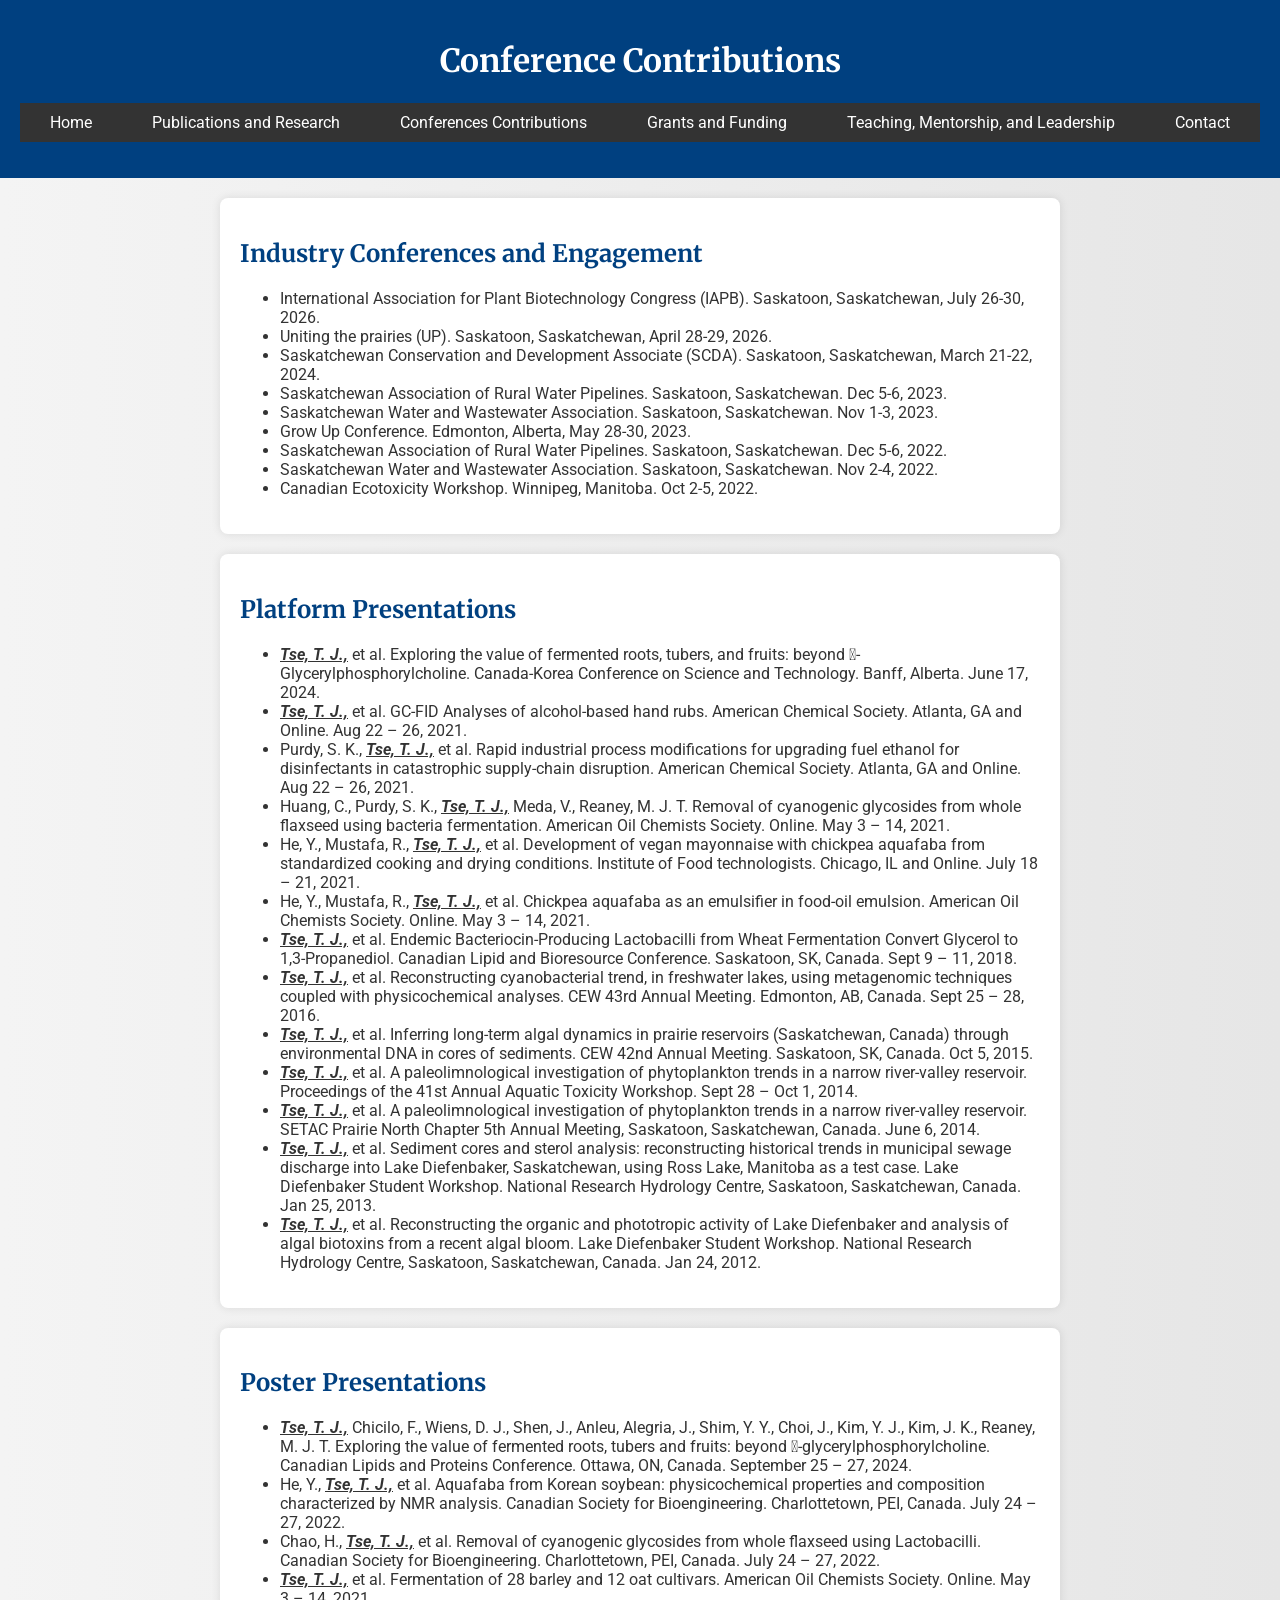
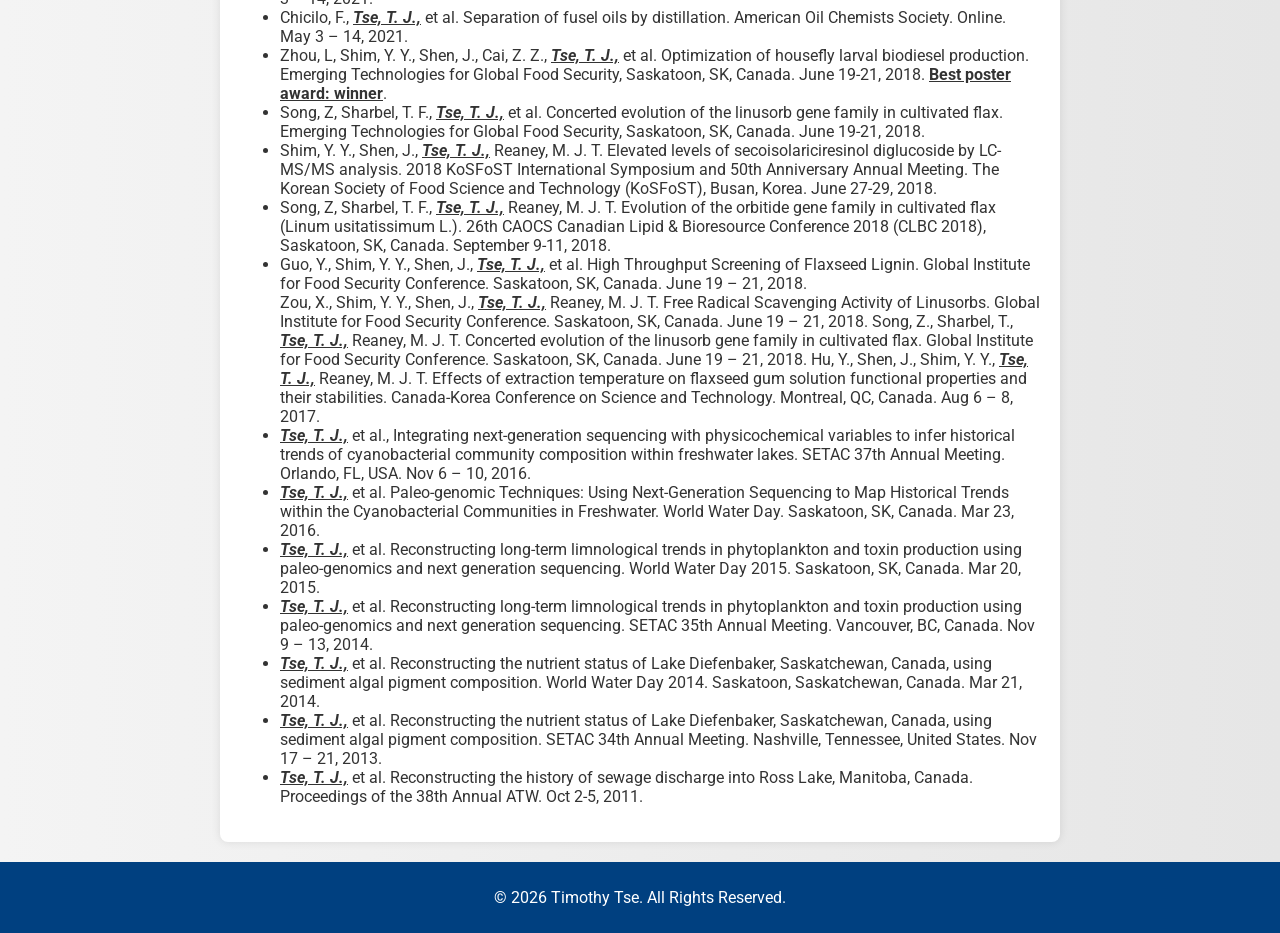
==== conferences.html @ c19451a3 "Add files via upload" ====
<!DOCTYPE html>
<html lang="en">
<head>
    <meta charset="UTF-8">
    <meta name="viewport" content="width=device-width, initial-scale=1.0">
    <title>Conference Contributions - Timothy Tse</title>
    <link rel="stylesheet" href="styles.css">
    <style>
        header {
            background-color: #004080; /* Dark blue background for contrast */
            color: white; /* Ensures text is visible */
            padding: 20px;
            text-align: center;
        }
        header h1, header p {
            color: white;
        }
        #about {
            display: flex;
            align-items: flex-start;
        }
        .about-image {
            flex: 1;
            display: flex;
            justify-content: center;
            align-items: flex-start;
            margin-right: 20px;
            margin-top: 40px; /* Adjusted to align the top of the image with the bottom of the About Me header */
        }
        .about-image img {
            width: 200px;
            height: 200px;
            border-radius: 50%;
        }
        .about-text {
            flex: 2;
        }
        #about p {
            text-align: justify;
        }
    </style>
</head>
<body>
    <header>
        <h1>Conference Contributions</h1>
        <nav>
            <ul>
                <li><a href="index.html">Home</a></li>
                <li><a href="publications.html">Publications and Research</a></li>
                <li><a href="conferences.html">Conferences Contributions</a></li>
                <li><a href="grants.html">Grants and Funding</a></li>
                <li><a href="teaching.html">Teaching, Mentorship, and Leadership</a></li>
                <li><a href="contact.html">Contact</a></li>
            </ul>
        </nav>
    </header>
    
<section>
        <h2>Industry Conferences and Engagement</h2>
        <ul>
            <li>International Association for Plant Biotechnology Congress (IAPB). Saskatoon, Saskatchewan, July 26-30, 2026.</li>
            <li>Uniting the prairies (UP). Saskatoon, Saskatchewan, April 28-29, 2026.</li>
            <li>Saskatchewan Conservation and Development Associate (SCDA). Saskatoon, Saskatchewan, March 21-22, 2024.</li>
            <li>Saskatchewan Association of Rural Water Pipelines. Saskatoon, Saskatchewan. Dec 5-6, 2023.</li>
            <li>Saskatchewan Water and Wastewater Association. Saskatoon, Saskatchewan. Nov 1-3, 2023.</li>
            <li>Grow Up Conference. Edmonton, Alberta, May 28-30, 2023.</li>
            <li>Saskatchewan Association of Rural Water Pipelines. Saskatoon, Saskatchewan. Dec 5-6, 2022.</li>
            <li>Saskatchewan Water and Wastewater Association. Saskatoon, Saskatchewan. Nov 2-4, 2022.</li>
            <li>Canadian Ecotoxicity Workshop. Winnipeg, Manitoba. Oct 2-5, 2022.</li>
        </ul>
    </section>

    <section>
        <h2>Platform Presentations</h2>
        <ul>
            <li><b><i><u>Tse, T. J.,</u></i></b> et al. Exploring the value of fermented roots, tubers, and fruits: beyond -Glycerylphosphorylcholine. Canada-Korea Conference on Science and Technology. Banff, Alberta. June 17, 2024.</li>
            <li><b><i><u>Tse, T. J.,</u></i></b> et al. GC-FID Analyses of alcohol-based hand rubs. American Chemical Society. Atlanta, GA and Online. Aug 22 – 26, 2021.</li>
            <li>Purdy, S. K., <b><u><i>Tse, T. J.,</i></u></b> et al. Rapid industrial process modifications for upgrading fuel ethanol for disinfectants in catastrophic supply-chain disruption. American Chemical Society. Atlanta, GA and Online. Aug 22 – 26, 2021.</li>
            <li>Huang, C., Purdy, S. K., <b><u><i>Tse, T. J.,</i></u></b> Meda, V., Reaney, M. J. T. Removal of cyanogenic glycosides from whole flaxseed using bacteria fermentation. American Oil Chemists Society. Online. May 3 – 14, 2021.</li>
            <li>He, Y., Mustafa, R., <b><u><i>Tse, T. J.,</i></u></b> et al. Development of vegan mayonnaise with chickpea aquafaba from standardized cooking and drying conditions. Institute of Food technologists. Chicago, IL and Online. July 18 – 21, 2021.</li>
            <li>He, Y., Mustafa, R., <b><u><i>Tse, T. J.,</i></u></b> et al. Chickpea aquafaba as an emulsifier in food-oil emulsion. American Oil Chemists Society. Online. May 3 – 14, 2021.</li>
            <li><b><i><u>Tse, T. J.,</u></i></b> et al. Endemic Bacteriocin-Producing Lactobacilli from Wheat Fermentation Convert Glycerol to 1,3-Propanediol. Canadian Lipid and Bioresource Conference. Saskatoon, SK, Canada. Sept 9 – 11, 2018.</li>
            <li><b><i><u>Tse, T. J.,</u></i></b> et al. Reconstructing cyanobacterial trend, in freshwater lakes, using metagenomic techniques coupled with physicochemical analyses. CEW 43rd Annual Meeting. Edmonton, AB, Canada. Sept 25 – 28, 2016.</li>
            <li><b><i><u>Tse, T. J.,</u></i></b> et al. Inferring long-term algal dynamics in prairie reservoirs (Saskatchewan, Canada) through environmental DNA in cores of sediments. CEW 42nd Annual Meeting. Saskatoon, SK, Canada. Oct 5, 2015.</li>
            <li><b><i><u>Tse, T. J.,</u></i></b> et al. A paleolimnological investigation of phytoplankton trends in a narrow river-valley reservoir. Proceedings of the 41st Annual Aquatic Toxicity Workshop. Sept 28 – Oct 1, 2014.</li>
            <li><b><i><u>Tse, T. J.,</u></i></b> et al.  A paleolimnological investigation of phytoplankton trends in a narrow river-valley reservoir. SETAC Prairie North Chapter 5th Annual Meeting, Saskatoon, Saskatchewan, Canada. June 6, 2014.</li>
            <li><b><i><u>Tse, T. J.,</u></i></b> et al. Sediment cores and sterol analysis: reconstructing historical trends in municipal sewage discharge into Lake Diefenbaker, Saskatchewan, using Ross Lake, Manitoba as a test case. Lake Diefenbaker Student Workshop. National Research Hydrology Centre, Saskatoon, Saskatchewan, Canada. Jan 25, 2013.</li>
            <li><b><i><u>Tse, T. J.,</u></i></b> et al. Reconstructing the organic and phototropic activity of Lake Diefenbaker and analysis of algal biotoxins from a recent algal bloom. Lake Diefenbaker Student Workshop. National Research Hydrology Centre, Saskatoon, Saskatchewan, Canada. Jan 24, 2012.</li>
        </ul>
    </section>
    
    <section>
        <h2>Poster Presentations</h2>
        <ul>
            <li><b><i><u>Tse, T. J.,</u></i></b> Chicilo, F., Wiens, D. J., Shen, J., Anleu, Alegria, J., Shim, Y. Y., Choi, J., Kim, Y. J., Kim, J. K., Reaney, M. J. T. Exploring the value of fermented roots, tubers and fruits: beyond -glycerylphosphorylcholine. Canadian Lipids and Proteins Conference. Ottawa, ON, Canada. September 25 – 27, 2024.</li>
            <li>He, Y., <b><i><u>Tse, T. J.,</u></i></b> et al. Aquafaba from Korean soybean: physicochemical properties and composition characterized by NMR analysis. Canadian Society for Bioengineering. Charlottetown, PEI, Canada. July 24 – 27, 2022.</li>
            <li>Chao, H., <b><i><u>Tse, T. J.,</u></i></b> et al. Removal of cyanogenic glycosides from whole flaxseed using Lactobacilli. Canadian Society for Bioengineering. Charlottetown, PEI, Canada. July 24 – 27, 2022.</li>
            <li><b><i><u>Tse, T. J.,</u></i></b> et al. Fermentation of 28 barley and 12 oat cultivars. American Oil Chemists Society. Online. May 3 – 14, 2021.</li>
            <li>Chicilo, F., <b><i><u>Tse, T. J.,</u></i></b> et al. Separation of fusel oils by distillation. American Oil Chemists Society. Online. May 3 – 14, 2021.</li>
            <li>Zhou, L, Shim, Y. Y., Shen, J., Cai, Z. Z., <b><i><u>Tse, T. J.,</u></i></b> et al. Optimization of housefly larval biodiesel production. Emerging Technologies for Global Food Security, Saskatoon, SK, Canada. June 19-21, 2018. <b><u>Best poster award: winner</b></u>.</li>
            <li>Song, Z, Sharbel, T. F., <b><i><u>Tse, T. J.,</u></i></b> et al. Concerted evolution of the linusorb gene family in cultivated flax. Emerging Technologies for Global Food Security, Saskatoon, SK, Canada. June 19-21, 2018.</li>
            <li>Shim, Y. Y., Shen, J., <b><i><u>Tse, T. J.,</u></i></b> Reaney, M. J. T. Elevated levels of secoisolariciresinol diglucoside by LC-MS/MS analysis. 2018 KoSFoST International Symposium and 50th Anniversary Annual Meeting. The Korean Society of Food Science and Technology (KoSFoST), Busan, Korea. June 27-29, 2018.</li>
            <li> Song, Z, Sharbel, T. F., <b><i><u>Tse, T. J.,</u></i></b> Reaney, M. J. T. Evolution of the orbitide gene family in cultivated flax (Linum usitatissimum L.). 26th CAOCS Canadian Lipid & Bioresource Conference 2018 (CLBC 2018), Saskatoon, SK, Canada. September 9-11, 2018.</li>
            <li>Guo, Y., Shim, Y. Y., Shen, J., <b><i><u>Tse, T. J.,</u></i></b> et al. High Throughput Screening of Flaxseed Lignin. Global Institute for Food Security Conference. Saskatoon, SK, Canada. June 19 – 21, 2018.</li>
            Zou, X., Shim, Y. Y., Shen, J., <b><i><u>Tse, T. J.,</u></i></b> Reaney, M. J. T. Free Radical Scavenging Activity of Linusorbs. Global Institute for Food Security Conference. Saskatoon, SK, Canada. June 19 – 21, 2018.
            Song, Z., Sharbel, T., <b><i><u>Tse, T. J.,</u></i></b> Reaney, M. J. T. Concerted evolution of the linusorb gene family in cultivated flax. Global Institute for Food Security Conference. Saskatoon, SK, Canada. June 19 – 21, 2018.</li>
            Hu, Y., Shen, J., Shim, Y. Y., <b><i><u>Tse, T. J.,</u></i></b> Reaney, M. J. T. Effects of extraction temperature on flaxseed gum solution functional properties and their stabilities. Canada-Korea Conference on Science and Technology. Montreal, QC, Canada. Aug 6 – 8, 2017.</li>
            <li><b><i><u>Tse, T. J.,</u></i></b> et al., Integrating next-generation sequencing with physicochemical variables to infer historical trends of cyanobacterial community composition within freshwater lakes. SETAC 37th Annual Meeting. Orlando, FL, USA. Nov 6 – 10, 2016.</li>
            <li><b><i><u>Tse, T. J.,</u></i></b> et al. Paleo-genomic Techniques: Using Next-Generation Sequencing to Map Historical Trends within the Cyanobacterial Communities in Freshwater. World Water Day. Saskatoon, SK, Canada. Mar 23, 2016.</li>
            <li><b><i><u>Tse, T. J.,</u></i></b> et al. Reconstructing long-term limnological trends in phytoplankton and toxin production using paleo-genomics and next generation sequencing. World Water Day 2015. Saskatoon, SK, Canada. Mar 20, 2015.</li>
            <li><b><i><u>Tse, T. J.,</u></i></b> et al. Reconstructing long-term limnological trends in phytoplankton and toxin production using paleo-genomics and next generation sequencing. SETAC 35th Annual Meeting. Vancouver, BC, Canada. Nov 9 – 13, 2014.</li>
            <li><b><i><u>Tse, T. J.,</u></i></b> et al. Reconstructing the nutrient status of Lake Diefenbaker, Saskatchewan, Canada, using sediment algal pigment composition. World Water Day 2014. Saskatoon, Saskatchewan, Canada. Mar 21, 2014.</li>
            <li><b><i><u>Tse, T. J.,</u></i></b> et al. Reconstructing the nutrient status of Lake Diefenbaker, Saskatchewan, Canada, using sediment algal pigment composition. SETAC 34th Annual Meeting. Nashville, Tennessee, United States. Nov 17 – 21, 2013.</li>
            <li><b><i><u>Tse, T. J.,</u></i></b> et al. Reconstructing the history of sewage discharge into Ross Lake, Manitoba, Canada. Proceedings of the 38th Annual ATW. Oct 2-5, 2011.
        </ul>
    </section>

    <footer>
        <p>&copy; 2026 Timothy Tse. All Rights Reserved.</p>
    </footer>
</body>
</html>
---- styles.css ----
/* styles.css - Academic Website Styling */

@import url('https://fonts.googleapis.com/css2?family=Merriweather:wght@300;400;700&family=Roboto:wght@300;400;700&display=swap');

body {
    font-family: 'Roboto', sans-serif; /* Clean, professional body text */
    margin: 0;
    padding: 0;
    background: linear-gradient(to right, #f4f4f4, #e6e6e6); /* Subtle gradient for a professional look */
    color: #333;
}

h1, h2 {
    font-family: 'Merriweather', serif; /* Academic-style headings */
    color: #004080;
}

header {
    background-color: #004080;
    color: white;
    text-align: center;
    padding: 20px;
}

nav ul {
    list-style: none;
    padding: 0;
    background: #333;
    overflow: hidden;
    display: flex;
    justify-content: center;
}

nav ul li {
    margin: 0 15px;
}

nav ul li a {
    color: white;
    text-decoration: none;
    padding: 10px 15px;
    display: block;
}

nav ul li a:hover {
    background: #0073e6;
    border-radius: 5px;
}

section {
    max-width: 800px;
    margin: 20px auto;
    padding: 20px;
    background: white;
    box-shadow: 0 0 10px rgba(0, 0, 0, 0.1);
    border-radius: 8px;
}

.publication {
    border: 2px solid #004080; /* Creates a box around each publication */
    padding: 15px;
    margin: 15px 0;
    border-radius: 8px;
    background-color: #f9f9f9;
    box-shadow: 2px 2px 10px rgba(0, 0, 0, 0.1);
}

.publication a {
    color: #004080;
    text-decoration: none;
    font-weight: bold;
}

.publication a:hover {
    text-decoration: underline;
    color: #0073e6;
}

footer {
    background: #004080;
    color: white;
    text-align: center;
    padding: 10px;
    margin-top: 20px;
}
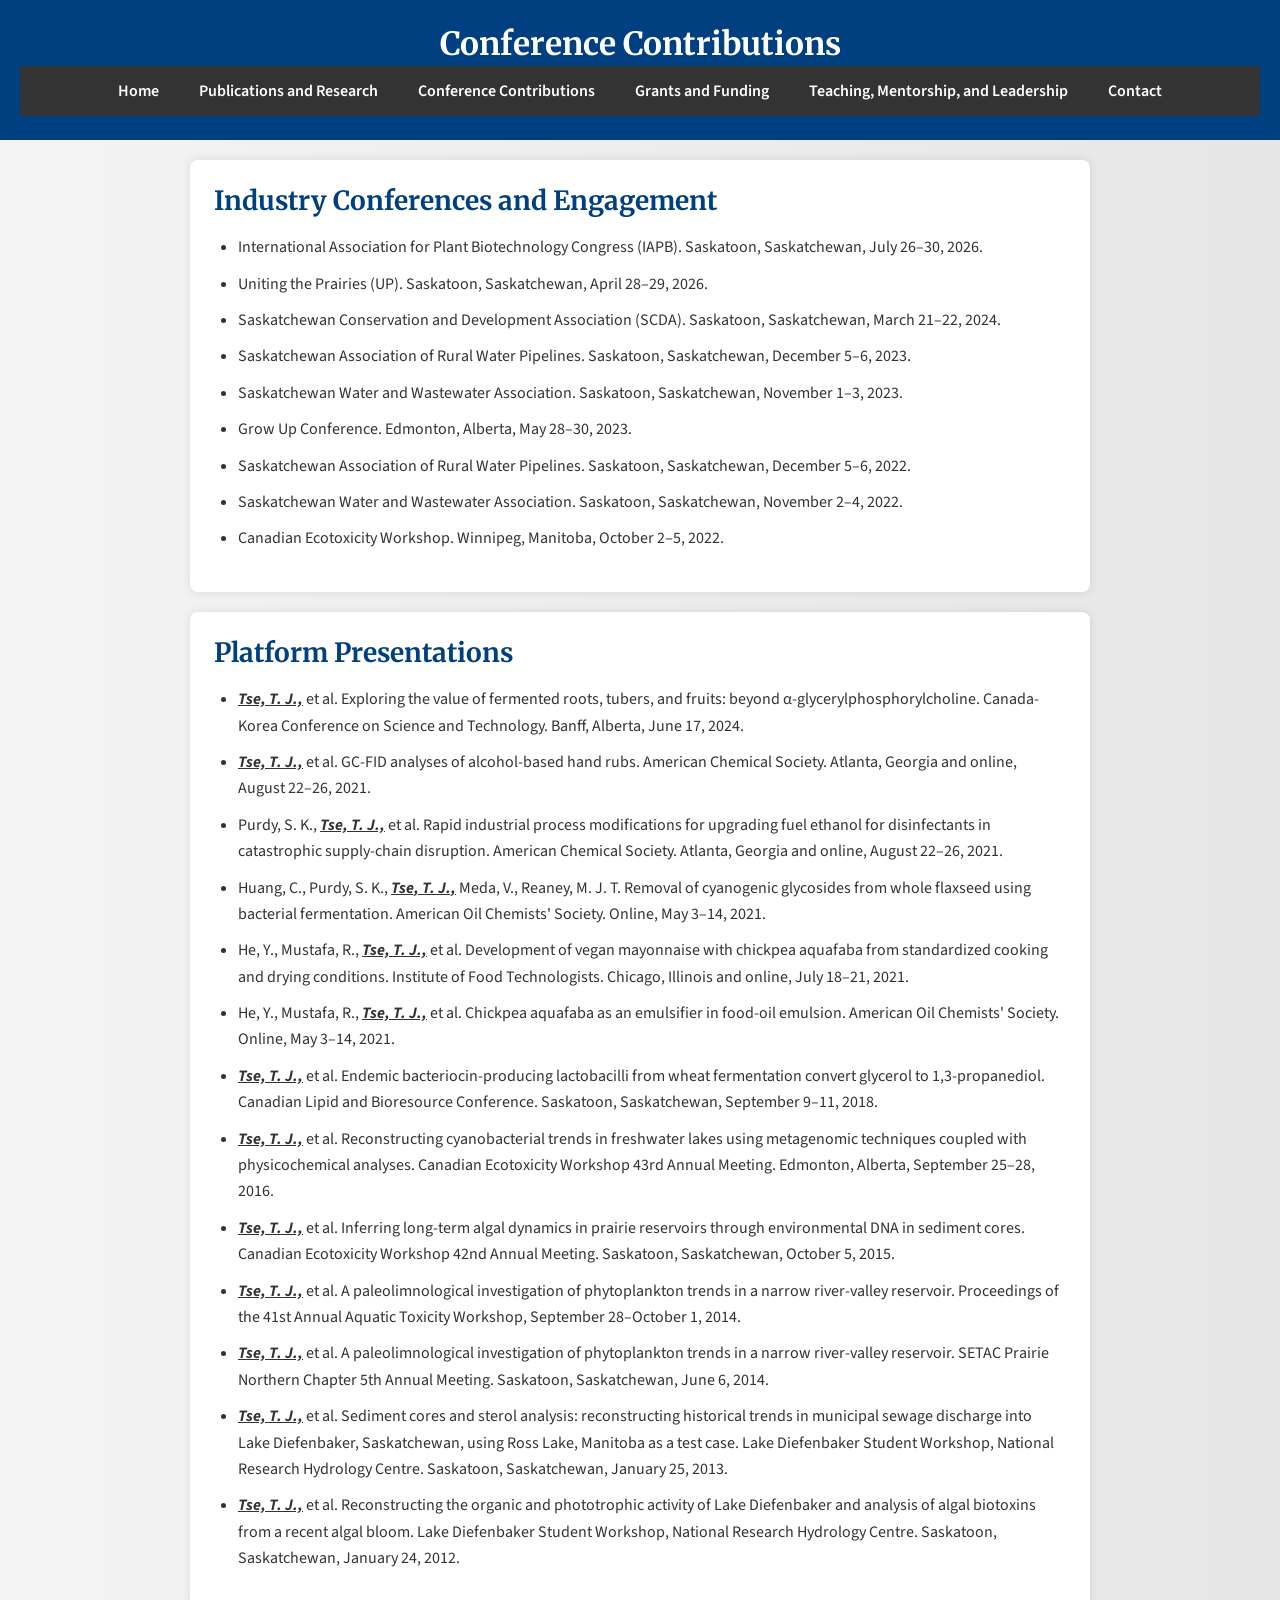
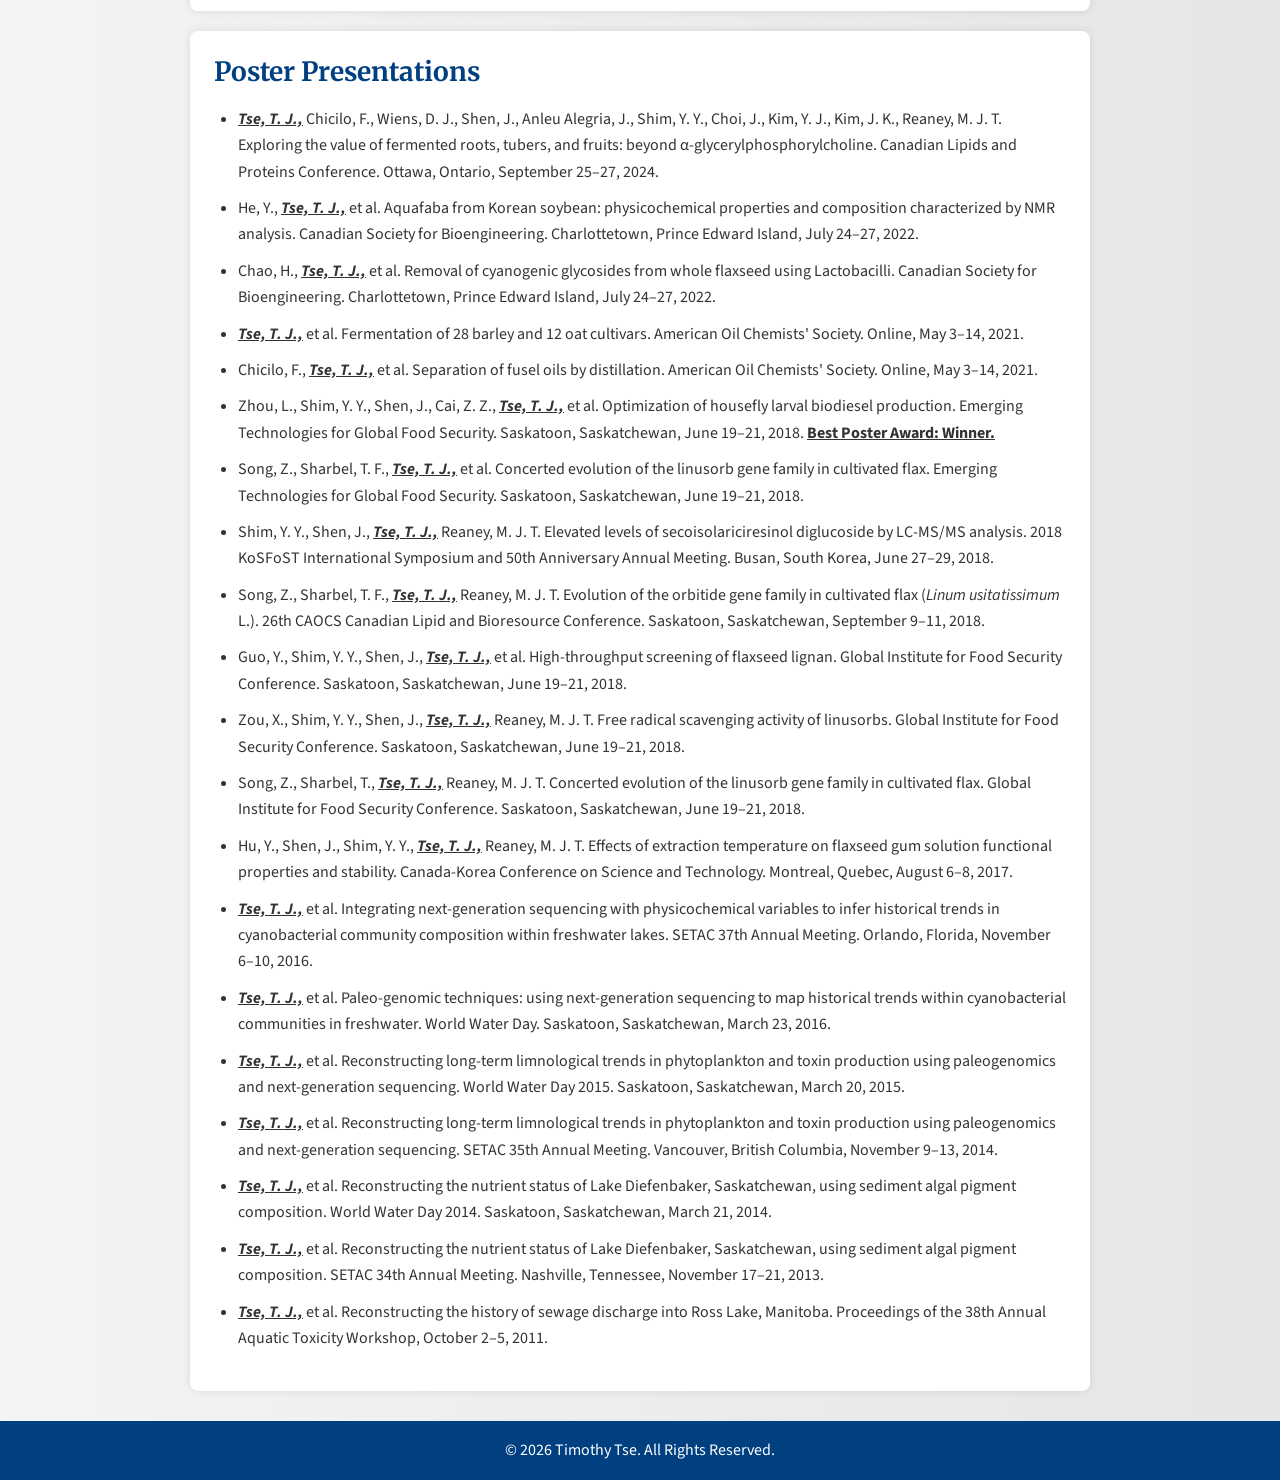
==== commit cc71b872: "Refactor conferences.html to use main section" ====
--- a/conferences.html
+++ b/conferences.html
@@ -3,120 +3,384 @@
 <head>
     <meta charset="UTF-8">
     <meta name="viewport" content="width=device-width, initial-scale=1.0">
+
     <title>Conference Contributions - Timothy Tse</title>
+
     <link rel="stylesheet" href="styles.css">
-    <style>
-        header {
-            background-color: #004080; /* Dark blue background for contrast */
-            color: white; /* Ensures text is visible */
-            padding: 20px;
-            text-align: center;
-        }
-        header h1, header p {
-            color: white;
-        }
-        #about {
-            display: flex;
-            align-items: flex-start;
-        }
-        .about-image {
-            flex: 1;
-            display: flex;
-            justify-content: center;
-            align-items: flex-start;
-            margin-right: 20px;
-            margin-top: 40px; /* Adjusted to align the top of the image with the bottom of the About Me header */
-        }
-        .about-image img {
-            width: 200px;
-            height: 200px;
-            border-radius: 50%;
-        }
-        .about-text {
-            flex: 2;
-        }
-        #about p {
-            text-align: justify;
-        }
-    </style>
 </head>
+
 <body>
     <header>
         <h1>Conference Contributions</h1>
+
         <nav>
             <ul>
                 <li><a href="index.html">Home</a></li>
-                <li><a href="publications.html">Publications and Research</a></li>
-                <li><a href="conferences.html">Conferences Contributions</a></li>
-                <li><a href="grants.html">Grants and Funding</a></li>
-                <li><a href="teaching.html">Teaching, Mentorship, and Leadership</a></li>
+
+                <li>
+                    <a href="publications.html">
+                        Publications and Research
+                    </a>
+                </li>
+
+                <li>
+                    <a href="conferences.html">
+                        Conference Contributions
+                    </a>
+                </li>
+
+                <li>
+                    <a href="grants.html">
+                        Grants and Funding
+                    </a>
+                </li>
+
+                <li>
+                    <a href="teaching.html">
+                        Teaching, Mentorship, and Leadership
+                    </a>
+                </li>
+
                 <li><a href="contact.html">Contact</a></li>
             </ul>
         </nav>
     </header>
-    
-<section>
-        <h2>Industry Conferences and Engagement</h2>
-        <ul>
-            <li>International Association for Plant Biotechnology Congress (IAPB). Saskatoon, Saskatchewan, July 26-30, 2026.</li>
-            <li>Uniting the prairies (UP). Saskatoon, Saskatchewan, April 28-29, 2026.</li>
-            <li>Saskatchewan Conservation and Development Associate (SCDA). Saskatoon, Saskatchewan, March 21-22, 2024.</li>
-            <li>Saskatchewan Association of Rural Water Pipelines. Saskatoon, Saskatchewan. Dec 5-6, 2023.</li>
-            <li>Saskatchewan Water and Wastewater Association. Saskatoon, Saskatchewan. Nov 1-3, 2023.</li>
-            <li>Grow Up Conference. Edmonton, Alberta, May 28-30, 2023.</li>
-            <li>Saskatchewan Association of Rural Water Pipelines. Saskatoon, Saskatchewan. Dec 5-6, 2022.</li>
-            <li>Saskatchewan Water and Wastewater Association. Saskatoon, Saskatchewan. Nov 2-4, 2022.</li>
-            <li>Canadian Ecotoxicity Workshop. Winnipeg, Manitoba. Oct 2-5, 2022.</li>
-        </ul>
-    </section>
-
-    <section>
-        <h2>Platform Presentations</h2>
-        <ul>
-            <li><b><i><u>Tse, T. J.,</u></i></b> et al. Exploring the value of fermented roots, tubers, and fruits: beyond -Glycerylphosphorylcholine. Canada-Korea Conference on Science and Technology. Banff, Alberta. June 17, 2024.</li>
-            <li><b><i><u>Tse, T. J.,</u></i></b> et al. GC-FID Analyses of alcohol-based hand rubs. American Chemical Society. Atlanta, GA and Online. Aug 22 – 26, 2021.</li>
-            <li>Purdy, S. K., <b><u><i>Tse, T. J.,</i></u></b> et al. Rapid industrial process modifications for upgrading fuel ethanol for disinfectants in catastrophic supply-chain disruption. American Chemical Society. Atlanta, GA and Online. Aug 22 – 26, 2021.</li>
-            <li>Huang, C., Purdy, S. K., <b><u><i>Tse, T. J.,</i></u></b> Meda, V., Reaney, M. J. T. Removal of cyanogenic glycosides from whole flaxseed using bacteria fermentation. American Oil Chemists Society. Online. May 3 – 14, 2021.</li>
-            <li>He, Y., Mustafa, R., <b><u><i>Tse, T. J.,</i></u></b> et al. Development of vegan mayonnaise with chickpea aquafaba from standardized cooking and drying conditions. Institute of Food technologists. Chicago, IL and Online. July 18 – 21, 2021.</li>
-            <li>He, Y., Mustafa, R., <b><u><i>Tse, T. J.,</i></u></b> et al. Chickpea aquafaba as an emulsifier in food-oil emulsion. American Oil Chemists Society. Online. May 3 – 14, 2021.</li>
-            <li><b><i><u>Tse, T. J.,</u></i></b> et al. Endemic Bacteriocin-Producing Lactobacilli from Wheat Fermentation Convert Glycerol to 1,3-Propanediol. Canadian Lipid and Bioresource Conference. Saskatoon, SK, Canada. Sept 9 – 11, 2018.</li>
-            <li><b><i><u>Tse, T. J.,</u></i></b> et al. Reconstructing cyanobacterial trend, in freshwater lakes, using metagenomic techniques coupled with physicochemical analyses. CEW 43rd Annual Meeting. Edmonton, AB, Canada. Sept 25 – 28, 2016.</li>
-            <li><b><i><u>Tse, T. J.,</u></i></b> et al. Inferring long-term algal dynamics in prairie reservoirs (Saskatchewan, Canada) through environmental DNA in cores of sediments. CEW 42nd Annual Meeting. Saskatoon, SK, Canada. Oct 5, 2015.</li>
-            <li><b><i><u>Tse, T. J.,</u></i></b> et al. A paleolimnological investigation of phytoplankton trends in a narrow river-valley reservoir. Proceedings of the 41st Annual Aquatic Toxicity Workshop. Sept 28 – Oct 1, 2014.</li>
-            <li><b><i><u>Tse, T. J.,</u></i></b> et al.  A paleolimnological investigation of phytoplankton trends in a narrow river-valley reservoir. SETAC Prairie North Chapter 5th Annual Meeting, Saskatoon, Saskatchewan, Canada. June 6, 2014.</li>
-            <li><b><i><u>Tse, T. J.,</u></i></b> et al. Sediment cores and sterol analysis: reconstructing historical trends in municipal sewage discharge into Lake Diefenbaker, Saskatchewan, using Ross Lake, Manitoba as a test case. Lake Diefenbaker Student Workshop. National Research Hydrology Centre, Saskatoon, Saskatchewan, Canada. Jan 25, 2013.</li>
-            <li><b><i><u>Tse, T. J.,</u></i></b> et al. Reconstructing the organic and phototropic activity of Lake Diefenbaker and analysis of algal biotoxins from a recent algal bloom. Lake Diefenbaker Student Workshop. National Research Hydrology Centre, Saskatoon, Saskatchewan, Canada. Jan 24, 2012.</li>
-        </ul>
-    </section>
-    
-    <section>
-        <h2>Poster Presentations</h2>
-        <ul>
-            <li><b><i><u>Tse, T. J.,</u></i></b> Chicilo, F., Wiens, D. J., Shen, J., Anleu, Alegria, J., Shim, Y. Y., Choi, J., Kim, Y. J., Kim, J. K., Reaney, M. J. T. Exploring the value of fermented roots, tubers and fruits: beyond -glycerylphosphorylcholine. Canadian Lipids and Proteins Conference. Ottawa, ON, Canada. September 25 – 27, 2024.</li>
-            <li>He, Y., <b><i><u>Tse, T. J.,</u></i></b> et al. Aquafaba from Korean soybean: physicochemical properties and composition characterized by NMR analysis. Canadian Society for Bioengineering. Charlottetown, PEI, Canada. July 24 – 27, 2022.</li>
-            <li>Chao, H., <b><i><u>Tse, T. J.,</u></i></b> et al. Removal of cyanogenic glycosides from whole flaxseed using Lactobacilli. Canadian Society for Bioengineering. Charlottetown, PEI, Canada. July 24 – 27, 2022.</li>
-            <li><b><i><u>Tse, T. J.,</u></i></b> et al. Fermentation of 28 barley and 12 oat cultivars. American Oil Chemists Society. Online. May 3 – 14, 2021.</li>
-            <li>Chicilo, F., <b><i><u>Tse, T. J.,</u></i></b> et al. Separation of fusel oils by distillation. American Oil Chemists Society. Online. May 3 – 14, 2021.</li>
-            <li>Zhou, L, Shim, Y. Y., Shen, J., Cai, Z. Z., <b><i><u>Tse, T. J.,</u></i></b> et al. Optimization of housefly larval biodiesel production. Emerging Technologies for Global Food Security, Saskatoon, SK, Canada. June 19-21, 2018. <b><u>Best poster award: winner</b></u>.</li>
-            <li>Song, Z, Sharbel, T. F., <b><i><u>Tse, T. J.,</u></i></b> et al. Concerted evolution of the linusorb gene family in cultivated flax. Emerging Technologies for Global Food Security, Saskatoon, SK, Canada. June 19-21, 2018.</li>
-            <li>Shim, Y. Y., Shen, J., <b><i><u>Tse, T. J.,</u></i></b> Reaney, M. J. T. Elevated levels of secoisolariciresinol diglucoside by LC-MS/MS analysis. 2018 KoSFoST International Symposium and 50th Anniversary Annual Meeting. The Korean Society of Food Science and Technology (KoSFoST), Busan, Korea. June 27-29, 2018.</li>
-            <li> Song, Z, Sharbel, T. F., <b><i><u>Tse, T. J.,</u></i></b> Reaney, M. J. T. Evolution of the orbitide gene family in cultivated flax (Linum usitatissimum L.). 26th CAOCS Canadian Lipid & Bioresource Conference 2018 (CLBC 2018), Saskatoon, SK, Canada. September 9-11, 2018.</li>
-            <li>Guo, Y., Shim, Y. Y., Shen, J., <b><i><u>Tse, T. J.,</u></i></b> et al. High Throughput Screening of Flaxseed Lignin. Global Institute for Food Security Conference. Saskatoon, SK, Canada. June 19 – 21, 2018.</li>
-            Zou, X., Shim, Y. Y., Shen, J., <b><i><u>Tse, T. J.,</u></i></b> Reaney, M. J. T. Free Radical Scavenging Activity of Linusorbs. Global Institute for Food Security Conference. Saskatoon, SK, Canada. June 19 – 21, 2018.
-            Song, Z., Sharbel, T., <b><i><u>Tse, T. J.,</u></i></b> Reaney, M. J. T. Concerted evolution of the linusorb gene family in cultivated flax. Global Institute for Food Security Conference. Saskatoon, SK, Canada. June 19 – 21, 2018.</li>
-            Hu, Y., Shen, J., Shim, Y. Y., <b><i><u>Tse, T. J.,</u></i></b> Reaney, M. J. T. Effects of extraction temperature on flaxseed gum solution functional properties and their stabilities. Canada-Korea Conference on Science and Technology. Montreal, QC, Canada. Aug 6 – 8, 2017.</li>
-            <li><b><i><u>Tse, T. J.,</u></i></b> et al., Integrating next-generation sequencing with physicochemical variables to infer historical trends of cyanobacterial community composition within freshwater lakes. SETAC 37th Annual Meeting. Orlando, FL, USA. Nov 6 – 10, 2016.</li>
-            <li><b><i><u>Tse, T. J.,</u></i></b> et al. Paleo-genomic Techniques: Using Next-Generation Sequencing to Map Historical Trends within the Cyanobacterial Communities in Freshwater. World Water Day. Saskatoon, SK, Canada. Mar 23, 2016.</li>
-            <li><b><i><u>Tse, T. J.,</u></i></b> et al. Reconstructing long-term limnological trends in phytoplankton and toxin production using paleo-genomics and next generation sequencing. World Water Day 2015. Saskatoon, SK, Canada. Mar 20, 2015.</li>
-            <li><b><i><u>Tse, T. J.,</u></i></b> et al. Reconstructing long-term limnological trends in phytoplankton and toxin production using paleo-genomics and next generation sequencing. SETAC 35th Annual Meeting. Vancouver, BC, Canada. Nov 9 – 13, 2014.</li>
-            <li><b><i><u>Tse, T. J.,</u></i></b> et al. Reconstructing the nutrient status of Lake Diefenbaker, Saskatchewan, Canada, using sediment algal pigment composition. World Water Day 2014. Saskatoon, Saskatchewan, Canada. Mar 21, 2014.</li>
-            <li><b><i><u>Tse, T. J.,</u></i></b> et al. Reconstructing the nutrient status of Lake Diefenbaker, Saskatchewan, Canada, using sediment algal pigment composition. SETAC 34th Annual Meeting. Nashville, Tennessee, United States. Nov 17 – 21, 2013.</li>
-            <li><b><i><u>Tse, T. J.,</u></i></b> et al. Reconstructing the history of sewage discharge into Ross Lake, Manitoba, Canada. Proceedings of the 38th Annual ATW. Oct 2-5, 2011.
-        </ul>
-    </section>
+
+    <main>
+        <section>
+            <h2>Industry Conferences and Engagement</h2>
+
+            <ul>
+                <li>
+                    International Association for Plant Biotechnology Congress
+                    (IAPB). Saskatoon, Saskatchewan, July 26–30, 2026.
+                </li>
+
+                <li>
+                    Uniting the Prairies (UP). Saskatoon, Saskatchewan,
+                    April 28–29, 2026.
+                </li>
+
+                <li>
+                    Saskatchewan Conservation and Development Association
+                    (SCDA). Saskatoon, Saskatchewan, March 21–22, 2024.
+                </li>
+
+                <li>
+                    Saskatchewan Association of Rural Water Pipelines.
+                    Saskatoon, Saskatchewan, December 5–6, 2023.
+                </li>
+
+                <li>
+                    Saskatchewan Water and Wastewater Association.
+                    Saskatoon, Saskatchewan, November 1–3, 2023.
+                </li>
+
+                <li>
+                    Grow Up Conference. Edmonton, Alberta, May 28–30, 2023.
+                </li>
+
+                <li>
+                    Saskatchewan Association of Rural Water Pipelines.
+                    Saskatoon, Saskatchewan, December 5–6, 2022.
+                </li>
+
+                <li>
+                    Saskatchewan Water and Wastewater Association.
+                    Saskatoon, Saskatchewan, November 2–4, 2022.
+                </li>
+
+                <li>
+                    Canadian Ecotoxicity Workshop. Winnipeg, Manitoba,
+                    October 2–5, 2022.
+                </li>
+            </ul>
+        </section>
+
+        <section>
+            <h2>Platform Presentations</h2>
+
+            <ul>
+                <li>
+                    <strong><em><u>Tse, T. J.,</u></em></strong> et al.
+                    Exploring the value of fermented roots, tubers, and fruits:
+                    beyond α-glycerylphosphorylcholine. Canada-Korea Conference
+                    on Science and Technology. Banff, Alberta, June 17, 2024.
+                </li>
+
+                <li>
+                    <strong><em><u>Tse, T. J.,</u></em></strong> et al.
+                    GC-FID analyses of alcohol-based hand rubs. American Chemical
+                    Society. Atlanta, Georgia and online, August 22–26, 2021.
+                </li>
+
+                <li>
+                    Purdy, S. K.,
+                    <strong><em><u>Tse, T. J.,</u></em></strong> et al.
+                    Rapid industrial process modifications for upgrading fuel
+                    ethanol for disinfectants in catastrophic supply-chain
+                    disruption. American Chemical Society. Atlanta, Georgia and
+                    online, August 22–26, 2021.
+                </li>
+
+                <li>
+                    Huang, C., Purdy, S. K.,
+                    <strong><em><u>Tse, T. J.,</u></em></strong>
+                    Meda, V., Reaney, M. J. T. Removal of cyanogenic glycosides
+                    from whole flaxseed using bacterial fermentation. American
+                    Oil Chemists' Society. Online, May 3–14, 2021.
+                </li>
+
+                <li>
+                    He, Y., Mustafa, R.,
+                    <strong><em><u>Tse, T. J.,</u></em></strong> et al.
+                    Development of vegan mayonnaise with chickpea aquafaba from
+                    standardized cooking and drying conditions. Institute of
+                    Food Technologists. Chicago, Illinois and online,
+                    July 18–21, 2021.
+                </li>
+
+                <li>
+                    He, Y., Mustafa, R.,
+                    <strong><em><u>Tse, T. J.,</u></em></strong> et al.
+                    Chickpea aquafaba as an emulsifier in food-oil emulsion.
+                    American Oil Chemists' Society. Online, May 3–14, 2021.
+                </li>
+
+                <li>
+                    <strong><em><u>Tse, T. J.,</u></em></strong> et al.
+                    Endemic bacteriocin-producing lactobacilli from wheat
+                    fermentation convert glycerol to 1,3-propanediol.
+                    Canadian Lipid and Bioresource Conference.
+                    Saskatoon, Saskatchewan, September 9–11, 2018.
+                </li>
+
+                <li>
+                    <strong><em><u>Tse, T. J.,</u></em></strong> et al.
+                    Reconstructing cyanobacterial trends in freshwater lakes
+                    using metagenomic techniques coupled with physicochemical
+                    analyses. Canadian Ecotoxicity Workshop 43rd Annual Meeting.
+                    Edmonton, Alberta, September 25–28, 2016.
+                </li>
+
+                <li>
+                    <strong><em><u>Tse, T. J.,</u></em></strong> et al.
+                    Inferring long-term algal dynamics in prairie reservoirs
+                    through environmental DNA in sediment cores.
+                    Canadian Ecotoxicity Workshop 42nd Annual Meeting.
+                    Saskatoon, Saskatchewan, October 5, 2015.
+                </li>
+
+                <li>
+                    <strong><em><u>Tse, T. J.,</u></em></strong> et al.
+                    A paleolimnological investigation of phytoplankton trends
+                    in a narrow river-valley reservoir. Proceedings of the
+                    41st Annual Aquatic Toxicity Workshop,
+                    September 28–October 1, 2014.
+                </li>
+
+                <li>
+                    <strong><em><u>Tse, T. J.,</u></em></strong> et al.
+                    A paleolimnological investigation of phytoplankton trends
+                    in a narrow river-valley reservoir. SETAC Prairie Northern
+                    Chapter 5th Annual Meeting. Saskatoon, Saskatchewan,
+                    June 6, 2014.
+                </li>
+
+                <li>
+                    <strong><em><u>Tse, T. J.,</u></em></strong> et al.
+                    Sediment cores and sterol analysis: reconstructing historical
+                    trends in municipal sewage discharge into Lake Diefenbaker,
+                    Saskatchewan, using Ross Lake, Manitoba as a test case.
+                    Lake Diefenbaker Student Workshop, National Research
+                    Hydrology Centre. Saskatoon, Saskatchewan, January 25, 2013.
+                </li>
+
+                <li>
+                    <strong><em><u>Tse, T. J.,</u></em></strong> et al.
+                    Reconstructing the organic and phototrophic activity of
+                    Lake Diefenbaker and analysis of algal biotoxins from a
+                    recent algal bloom. Lake Diefenbaker Student Workshop,
+                    National Research Hydrology Centre. Saskatoon, Saskatchewan,
+                    January 24, 2012.
+                </li>
+            </ul>
+        </section>
+
+        <section>
+            <h2>Poster Presentations</h2>
+
+            <ul>
+                <li>
+                    <strong><em><u>Tse, T. J.,</u></em></strong>
+                    Chicilo, F., Wiens, D. J., Shen, J., Anleu Alegria, J.,
+                    Shim, Y. Y., Choi, J., Kim, Y. J., Kim, J. K.,
+                    Reaney, M. J. T. Exploring the value of fermented roots,
+                    tubers, and fruits: beyond α-glycerylphosphorylcholine.
+                    Canadian Lipids and Proteins Conference.
+                    Ottawa, Ontario, September 25–27, 2024.
+                </li>
+
+                <li>
+                    He, Y.,
+                    <strong><em><u>Tse, T. J.,</u></em></strong> et al.
+                    Aquafaba from Korean soybean: physicochemical properties
+                    and composition characterized by NMR analysis.
+                    Canadian Society for Bioengineering.
+                    Charlottetown, Prince Edward Island, July 24–27, 2022.
+                </li>
+
+                <li>
+                    Chao, H.,
+                    <strong><em><u>Tse, T. J.,</u></em></strong> et al.
+                    Removal of cyanogenic glycosides from whole flaxseed using
+                    Lactobacilli. Canadian Society for Bioengineering.
+                    Charlottetown, Prince Edward Island, July 24–27, 2022.
+                </li>
+
+                <li>
+                    <strong><em><u>Tse, T. J.,</u></em></strong> et al.
+                    Fermentation of 28 barley and 12 oat cultivars.
+                    American Oil Chemists' Society. Online, May 3–14, 2021.
+                </li>
+
+                <li>
+                    Chicilo, F.,
+                    <strong><em><u>Tse, T. J.,</u></em></strong> et al.
+                    Separation of fusel oils by distillation.
+                    American Oil Chemists' Society. Online, May 3–14, 2021.
+                </li>
+
+                <li>
+                    Zhou, L., Shim, Y. Y., Shen, J., Cai, Z. Z.,
+                    <strong><em><u>Tse, T. J.,</u></em></strong> et al.
+                    Optimization of housefly larval biodiesel production.
+                    Emerging Technologies for Global Food Security.
+                    Saskatoon, Saskatchewan, June 19–21, 2018.
+                    <strong><u>Best Poster Award: Winner.</u></strong>
+                </li>
+
+                <li>
+                    Song, Z., Sharbel, T. F.,
+                    <strong><em><u>Tse, T. J.,</u></em></strong> et al.
+                    Concerted evolution of the linusorb gene family in
+                    cultivated flax. Emerging Technologies for Global Food
+                    Security. Saskatoon, Saskatchewan, June 19–21, 2018.
+                </li>
+
+                <li>
+                    Shim, Y. Y., Shen, J.,
+                    <strong><em><u>Tse, T. J.,</u></em></strong>
+                    Reaney, M. J. T. Elevated levels of secoisolariciresinol
+                    diglucoside by LC-MS/MS analysis. 2018 KoSFoST International
+                    Symposium and 50th Anniversary Annual Meeting.
+                    Busan, South Korea, June 27–29, 2018.
+                </li>
+
+                <li>
+                    Song, Z., Sharbel, T. F.,
+                    <strong><em><u>Tse, T. J.,</u></em></strong>
+                    Reaney, M. J. T. Evolution of the orbitide gene family in
+                    cultivated flax (<em>Linum usitatissimum</em> L.).
+                    26th CAOCS Canadian Lipid and Bioresource Conference.
+                    Saskatoon, Saskatchewan, September 9–11, 2018.
+                </li>
+
+                <li>
+                    Guo, Y., Shim, Y. Y., Shen, J.,
+                    <strong><em><u>Tse, T. J.,</u></em></strong> et al.
+                    High-throughput screening of flaxseed lignan.
+                    Global Institute for Food Security Conference.
+                    Saskatoon, Saskatchewan, June 19–21, 2018.
+                </li>
+
+                <li>
+                    Zou, X., Shim, Y. Y., Shen, J.,
+                    <strong><em><u>Tse, T. J.,</u></em></strong>
+                    Reaney, M. J. T. Free radical scavenging activity of
+                    linusorbs. Global Institute for Food Security Conference.
+                    Saskatoon, Saskatchewan, June 19–21, 2018.
+                </li>
+
+                <li>
+                    Song, Z., Sharbel, T.,
+                    <strong><em><u>Tse, T. J.,</u></em></strong>
+                    Reaney, M. J. T. Concerted evolution of the linusorb gene
+                    family in cultivated flax. Global Institute for Food
+                    Security Conference. Saskatoon, Saskatchewan,
+                    June 19–21, 2018.
+                </li>
+
+                <li>
+                    Hu, Y., Shen, J., Shim, Y. Y.,
+                    <strong><em><u>Tse, T. J.,</u></em></strong>
+                    Reaney, M. J. T. Effects of extraction temperature on
+                    flaxseed gum solution functional properties and stability.
+                    Canada-Korea Conference on Science and Technology.
+                    Montreal, Quebec, August 6–8, 2017.
+                </li>
+
+                <li>
+                    <strong><em><u>Tse, T. J.,</u></em></strong> et al.
+                    Integrating next-generation sequencing with physicochemical
+                    variables to infer historical trends in cyanobacterial
+                    community composition within freshwater lakes.
+                    SETAC 37th Annual Meeting. Orlando, Florida,
+                    November 6–10, 2016.
+                </li>
+
+                <li>
+                    <strong><em><u>Tse, T. J.,</u></em></strong> et al.
+                    Paleo-genomic techniques: using next-generation sequencing
+                    to map historical trends within cyanobacterial communities
+                    in freshwater. World Water Day.
+                    Saskatoon, Saskatchewan, March 23, 2016.
+                </li>
+
+                <li>
+                    <strong><em><u>Tse, T. J.,</u></em></strong> et al.
+                    Reconstructing long-term limnological trends in phytoplankton
+                    and toxin production using paleogenomics and
+                    next-generation sequencing. World Water Day 2015.
+                    Saskatoon, Saskatchewan, March 20, 2015.
+                </li>
+
+                <li>
+                    <strong><em><u>Tse, T. J.,</u></em></strong> et al.
+                    Reconstructing long-term limnological trends in phytoplankton
+                    and toxin production using paleogenomics and
+                    next-generation sequencing. SETAC 35th Annual Meeting.
+                    Vancouver, British Columbia, November 9–13, 2014.
+                </li>
+
+                <li>
+                    <strong><em><u>Tse, T. J.,</u></em></strong> et al.
+                    Reconstructing the nutrient status of Lake Diefenbaker,
+                    Saskatchewan, using sediment algal pigment composition.
+                    World Water Day 2014. Saskatoon, Saskatchewan,
+                    March 21, 2014.
+                </li>
+
+                <li>
+                    <strong><em><u>Tse, T. J.,</u></em></strong> et al.
+                    Reconstructing the nutrient status of Lake Diefenbaker,
+                    Saskatchewan, using sediment algal pigment composition.
+                    SETAC 34th Annual Meeting. Nashville, Tennessee,
+                    November 17–21, 2013.
+                </li>
+
+                <li>
+                    <strong><em><u>Tse, T. J.,</u></em></strong> et al.
+                    Reconstructing the history of sewage discharge into
+                    Ross Lake, Manitoba. Proceedings of the 38th Annual
+                    Aquatic Toxicity Workshop, October 2–5, 2011.
+                </li>
+            </ul>
+        </section>
+    </main>
 
     <footer>
         <p>&copy; 2026 Timothy Tse. All Rights Reserved.</p>
     </footer>
 </body>
-</html>+</html>
--- a/styles.css
+++ b/styles.css
@@ -1,85 +1,557 @@
-/* styles.css - Academic Website Styling */
-
-@import url('https://fonts.googleapis.com/css2?family=Merriweather:wght@300;400;700&family=Roboto:wght@300;400;700&display=swap');
+/* styles.css - Timothy Tse Professional Website */
+
+@import url('https://fonts.googleapis.com/css2?family=Merriweather:wght@400;700&family=Source+Sans+3:wght@400;500;600;700&display=swap');
+
+
+/* ================================
+   GLOBAL STYLES
+================================ */
+
+* {
+    box-sizing: border-box;
+}
+
+html {
+    scroll-behavior: smooth;
+}
 
 body {
-    font-family: 'Roboto', sans-serif; /* Clean, professional body text */
     margin: 0;
     padding: 0;
-    background: linear-gradient(to right, #f4f4f4, #e6e6e6); /* Subtle gradient for a professional look */
-    color: #333;
-}
-
-h1, h2 {
-    font-family: 'Merriweather', serif; /* Academic-style headings */
+    font-family: 'Source Sans 3', Arial, sans-serif;
+    font-size: 16px;
+    line-height: 1.65;
+    color: #333333;
+    background: linear-gradient(to right, #f4f4f4, #e6e6e6);
+    overflow-x: hidden;
+}
+
+img {
+    display: block;
+    max-width: 100%;
+    height: auto;
+}
+
+h1,
+h2,
+h3,
+h4 {
+    font-family: 'Merriweather', Georgia, serif;
+    line-height: 1.3;
+}
+
+h1,
+h2,
+h3 {
     color: #004080;
 }
 
+a {
+    color: #004080;
+    overflow-wrap: anywhere;
+}
+
+a:hover,
+a:focus {
+    color: #0073e6;
+}
+
+
+/* ================================
+   HEADER
+================================ */
+
 header {
+    width: 100%;
+    padding: 24px 20px;
+    color: white;
     background-color: #004080;
-    color: white;
-    text-align: center;
-    padding: 20px;
+    text-align: center;
+}
+
+header h1 {
+    margin: 0;
+    color: white;
+    font-size: 2rem;
+}
+
+header p {
+    margin: 8px 0 0;
+    color: white;
+    font-size: 1rem;
+}
+
+
+/* ================================
+   NAVIGATION
+================================ */
+
+nav {
+    width: 100%;
+    background-color: #333333;
 }
 
 nav ul {
-    list-style: none;
-    padding: 0;
-    background: #333;
-    overflow: hidden;
     display: flex;
     justify-content: center;
+    align-items: center;
+    flex-wrap: wrap;
+    max-width: 1200px;
+    margin: 0 auto;
+    padding: 0 15px;
+    list-style: none;
 }
 
 nav ul li {
-    margin: 0 15px;
+    margin: 0 6px;
 }
 
 nav ul li a {
-    color: white;
+    display: block;
+    padding: 12px 14px;
+    color: white;
+    font-weight: 600;
+    text-align: center;
     text-decoration: none;
-    padding: 10px 15px;
-    display: block;
-}
-
-nav ul li a:hover {
-    background: #0073e6;
     border-radius: 5px;
 }
 
+nav ul li a:hover,
+nav ul li a:focus {
+    color: white;
+    background-color: #0073e6;
+}
+
+
+/* ================================
+   MAIN CONTENT
+================================ */
+
+main {
+    width: 100%;
+}
+
 section {
-    max-width: 800px;
+    width: calc(100% - 40px);
+    max-width: 900px;
     margin: 20px auto;
-    padding: 20px;
-    background: white;
+    padding: 24px;
+    background-color: white;
+    border-radius: 8px;
     box-shadow: 0 0 10px rgba(0, 0, 0, 0.1);
+}
+
+section h2 {
+    margin-top: 0;
+    margin-bottom: 16px;
+    font-size: 1.65rem;
+}
+
+section h3 {
+    margin-top: 24px;
+    margin-bottom: 10px;
+    font-size: 1.25rem;
+}
+
+section p {
+    margin-top: 0;
+    margin-bottom: 16px;
+}
+
+section p:last-child {
+    margin-bottom: 0;
+}
+
+section ul,
+section ol {
+    padding-left: 24px;
+}
+
+section li {
+    margin-bottom: 10px;
+}
+
+
+/* ================================
+   ABOUT SECTION
+================================ */
+
+#about {
+    display: flex;
+    align-items: flex-start;
+    gap: 30px;
+}
+
+.about-image {
+    flex: 0 0 220px;
+    display: flex;
+    justify-content: center;
+    align-items: flex-start;
+    padding-top: 45px;
+}
+
+.about-image img {
+    width: 200px;
+    height: 200px;
+    object-fit: cover;
+    border: 4px solid #004080;
+    border-radius: 50%;
+}
+
+.about-text {
+    flex: 1;
+    min-width: 0;
+}
+
+#about p {
+    text-align: left;
+}
+
+
+/* ================================
+   RESEARCH SUPPORT SECTION
+================================ */
+
+#research-support {
+    text-align: center;
+}
+
+#research-support a {
+    display: inline-block;
+    margin-top: 5px;
+    padding: 10px 18px;
+    color: white;
+    background-color: #004080;
+    font-weight: 600;
+    text-decoration: none;
+    border-radius: 5px;
+}
+
+#research-support a:hover,
+#research-support a:focus {
+    color: white;
+    background-color: #0073e6;
+}
+
+
+/* ================================
+   PUBLICATIONS
+================================ */
+
+.publication {
+    margin: 15px 0;
+    padding: 16px;
+    background-color: #f9f9f9;
+    border: 2px solid #004080;
     border-radius: 8px;
-}
-
-.publication {
-    border: 2px solid #004080; /* Creates a box around each publication */
-    padding: 15px;
-    margin: 15px 0;
-    border-radius: 8px;
-    background-color: #f9f9f9;
-    box-shadow: 2px 2px 10px rgba(0, 0, 0, 0.1);
+    box-shadow: 2px 2px 10px rgba(0, 0, 0, 0.08);
+}
+
+.publication p {
+    margin-top: 10px;
+    margin-bottom: 10px;
+}
+
+.publication-summary {
+    margin-top: 12px;
+    margin-bottom: 0;
 }
 
 .publication a {
     color: #004080;
+    font-weight: 600;
     text-decoration: none;
-    font-weight: bold;
-}
-
-.publication a:hover {
+}
+
+.publication a:hover,
+.publication a:focus {
+    color: #0073e6;
     text-decoration: underline;
-    color: #0073e6;
-}
+}
+
+
+/* ================================
+   TABLES
+================================ */
+
+.table-wrapper {
+    width: 100%;
+    overflow-x: auto;
+    -webkit-overflow-scrolling: touch;
+}
+
+table {
+    width: 100%;
+    min-width: 800px;
+    margin-top: 20px;
+    background-color: white;
+    border-collapse: collapse;
+}
+
+th,
+td {
+    padding: 10px;
+    border: 2px solid #004080;
+    text-align: left;
+    vertical-align: top;
+}
+
+th {
+    color: white;
+    background-color: #004080;
+    text-align: center;
+    font-weight: 700;
+}
+
+tbody tr:nth-child(even) {
+    background-color: #f9f9f9;
+}
+
+tbody tr:hover {
+    background-color: #edf5fc;
+}
+
+td:nth-child(1),
+th:nth-child(1) {
+    width: 70px;
+    text-align: center;
+}
+
+td:nth-child(2),
+th:nth-child(2) {
+    width: 250px;
+}
+
+td:nth-child(3),
+th:nth-child(3) {
+    width: 300px;
+}
+
+
+/* ================================
+   GRANTS CONTRIBUTION NOTES
+================================ */
+
+.contribution-notes {
+    margin-top: 25px;
+    padding: 15px 20px;
+    background-color: #f4f7fa;
+    border-left: 5px solid #004080;
+    border-radius: 4px;
+}
+
+.contribution-notes h3 {
+    margin-top: 0;
+}
+
+.contribution-notes p {
+    margin: 10px 0;
+}
+
+sup {
+    color: #004080;
+    font-weight: 700;
+}
+
+
+/* ================================
+   BLOCKQUOTES
+================================ */
+
+blockquote {
+    margin: 20px 0;
+    padding: 15px 20px;
+    background-color: #f4f7fa;
+    border-left: 5px solid #004080;
+}
+
+blockquote p {
+    margin: 0;
+}
+
+
+/* ================================
+   CONTACT SECTION
+================================ */
+
+#contact {
+    text-align: center;
+}
+
+#contact a {
+    overflow-wrap: anywhere;
+}
+
+
+/* ================================
+   FOOTER
+================================ */
 
 footer {
-    background: #004080;
-    color: white;
-    text-align: center;
-    padding: 10px;
-    margin-top: 20px;
-}+    width: 100%;
+    margin-top: 30px;
+    padding: 16px 20px;
+    color: white;
+    background-color: #004080;
+    text-align: center;
+}
+
+footer p {
+    margin: 0;
+    color: white;
+}
+
+
+/* ================================
+   TABLETS AND MOBILE PHONES
+================================ */
+
+@media (max-width: 768px) {
+    body {
+        font-size: 15px;
+    }
+
+    header {
+        padding: 18px 15px;
+    }
+
+    header h1 {
+        font-size: 1.65rem;
+    }
+
+    header p {
+        font-size: 0.92rem;
+        line-height: 1.4;
+    }
+
+    nav ul {
+        flex-direction: column;
+        align-items: stretch;
+        padding: 8px 12px;
+    }
+
+    nav ul li {
+        width: 100%;
+        margin: 0;
+    }
+
+    nav ul li a {
+        width: 100%;
+        padding: 10px;
+    }
+
+    section {
+        width: calc(100% - 20px);
+        margin: 10px auto;
+        padding: 18px;
+    }
+
+    section h2 {
+        font-size: 1.4rem;
+    }
+
+    section h3 {
+        font-size: 1.15rem;
+    }
+
+    #about {
+        flex-direction: column;
+        align-items: center;
+        gap: 15px;
+    }
+
+    .about-image {
+        flex: none;
+        width: 100%;
+        padding-top: 0;
+    }
+
+    .about-image img {
+        width: 160px;
+        height: 160px;
+    }
+
+    .about-text {
+        width: 100%;
+    }
+
+    #about p {
+        text-align: left;
+    }
+
+    .publication {
+        margin: 12px 0;
+        padding: 12px;
+    }
+
+    table {
+        min-width: 700px;
+    }
+
+    th,
+    td {
+        padding: 8px;
+        font-size: 0.9rem;
+    }
+
+    .contribution-notes {
+        padding: 14px;
+    }
+}
+
+
+/* ================================
+   SMALL PHONES
+================================ */
+
+@media (max-width: 480px) {
+    header h1 {
+        font-size: 1.4rem;
+    }
+
+    header p {
+        font-size: 0.82rem;
+    }
+
+    section {
+        width: calc(100% - 16px);
+        padding: 15px;
+    }
+
+    section h2 {
+        font-size: 1.25rem;
+    }
+
+    section h3 {
+        font-size: 1.08rem;
+    }
+
+    section ul,
+    section ol {
+        padding-left: 20px;
+    }
+
+    .about-image img {
+        width: 140px;
+        height: 140px;
+    }
+
+    .publication {
+        padding: 10px;
+    }
+
+    #research-support a {
+        display: block;
+        width: 100%;
+        padding: 11px;
+    }
+
+    table {
+        min-width: 650px;
+    }
+
+    footer {
+        padding: 14px 10px;
+        font-size: 0.85rem;
+    }
+}
